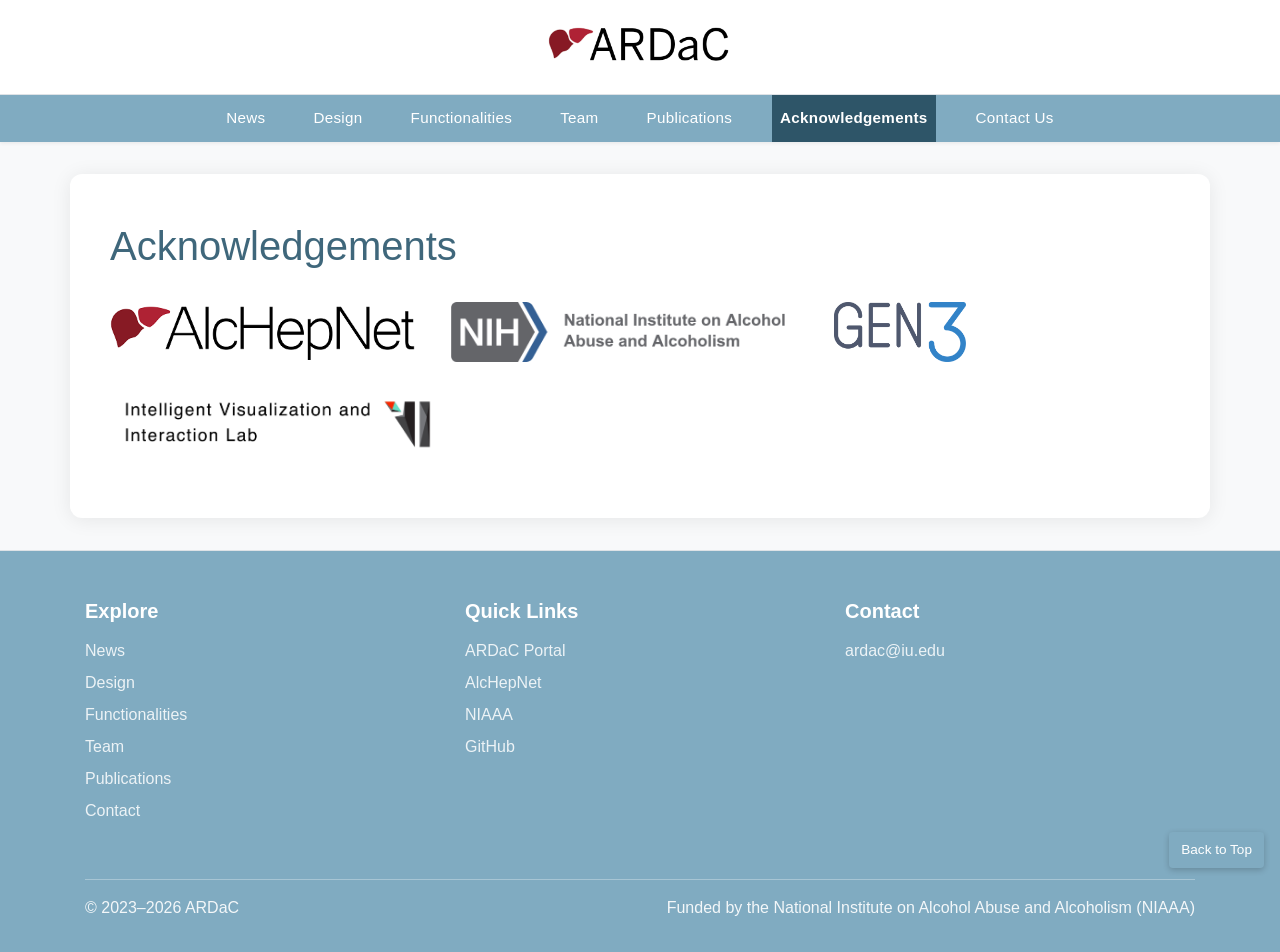
==== src/acknowledgements.html @ 9e7c0357 "convert site to multi-page structure and add portal release news" ====
<!doctype html>
<html lang="en">

<head>
    <meta charset="utf-8">
    <meta name="viewport" content="width=device-width, initial-scale=1">
    <title>Acknowledgements &mdash; ARDaC</title>
    <link rel="icon" href="index_files/Logo_ARDac_4_Edit_1.png">
    <link href="bootstrap.min.css" rel="stylesheet">
    <link href="main.css" rel="stylesheet">
    <script src="https://code.jquery.com/jquery-3.6.0.min.js"></script>
</head>

<body>

<nav class="navbar navbar-expand-md">
    <div class="logo-row">
        <a class="navbar-brand" href="index.html">
            <img src="index_files/Logo_ARDac_4_Edit_1.png" alt="ARDaC Logo">
        </a>
    </div>

    <div class="nav-row">
        <div class="container nav-inner">
            <button class="navbar-toggler" type="button" data-toggle="collapse" data-target="#mainNav"
                    aria-controls="mainNav" aria-expanded="false" aria-label="Toggle navigation">
                <span class="navbar-toggler-icon"></span>
            </button>

            <div class="collapse navbar-collapse" id="mainNav">
                <ul class="navbar-nav">
                    <li class="nav-item"><a class="nav-link" href="news.html">News</a></li>
                    <li class="nav-item"><a class="nav-link" href="design.html">Design</a></li>
                    <li class="nav-item"><a class="nav-link" href="functionalities.html">Functionalities</a></li>
                    <li class="nav-item"><a class="nav-link" href="team.html">Team</a></li>
                    <li class="nav-item"><a class="nav-link" href="publications.html">Publications</a></li>
                    <li class="nav-item"><a class="nav-link active" href="acknowledgements.html">Acknowledgements</a></li>
                    <li class="nav-item"><a class="nav-link" href="contact.html">Contact Us</a></li>
                </ul>
            </div>
        </div>
    </div>
</nav>

<main role="main">
    <div class="container marketing">

        <div class="row featurette">
            <div class="col">
                <h2 class="featurette-heading">Acknowledgements</h2>
                <div class="ack-logos">
                    <a href="http://www.alchepnet.org/" target="_blank" rel="noopener">
                        <img src="index_files/Logo_AlcHepNet_4_Edit_2.png" alt="AlcHepNet">
                    </a>
                    <a href="https://www.niaaa.nih.gov/" target="_blank" rel="noopener">
                        <img src="index_files/niaaa-logo.png" alt="NIAAA">
                    </a>
                    <a href="https://gen3.org/" target="_blank" rel="noopener">
                        <img src="index_files/Logo_GEN3.png" alt="Gen3">
                    </a>
                    <a href="https://va.tech.purdue.edu/ivil/index.html" target="_blank" rel="noopener">
                        <img src="index_files/Logo_PIVIL.png" alt="PIVIL">
                    </a>
                </div>
            </div>
        </div>

    </div>
</main>

<div class="back-top-tag">
    <a href="#">Back to Top</a>
</div>

<footer class="footer">
    <div class="container">
        <div class="row">
            <div class="col-md-4 mb-4">
                <h5>Explore</h5>
                <ul>
                    <li><a href="news.html">News</a></li>
                    <li><a href="design.html">Design</a></li>
                    <li><a href="functionalities.html">Functionalities</a></li>
                    <li><a href="team.html">Team</a></li>
                    <li><a href="publications.html">Publications</a></li>
                    <li><a href="contact.html">Contact</a></li>
                </ul>
            </div>

            <div class="col-md-4 mb-4">
                <h5>Quick Links</h5>
                <ul>
                    <li><a href="https://portal.ardac.org/" target="_blank" rel="noopener">ARDaC Portal</a></li>
                    <li><a href="http://www.alchepnet.org/" target="_blank" rel="noopener">AlcHepNet</a></li>
                    <li><a href="https://www.niaaa.nih.gov/" target="_blank" rel="noopener">NIAAA</a></li>
                    <li><a href="https://github.com/Su-informatics-lab/ardac" target="_blank" rel="noopener">GitHub</a></li>
                </ul>
            </div>

            <div class="col-md-4 mb-4">
                <h5>Contact</h5>
                <ul>
                    <li><a href="mailto:ardac@iu.edu">ardac@iu.edu</a></li>
                </ul>
            </div>
        </div>

        <hr>

        <div class="row align-items-center">
            <div class="col-md-6">
                <p class="copyright">&copy; 2023&ndash;2026 ARDaC</p>
            </div>
            <div class="col-md-6 text-md-right">
                <p class="copyright">Funded by the National Institute on Alcohol Abuse and Alcoholism (NIAAA)</p>
            </div>
        </div>
    </div>
</footer>

<script src="popper.min.js"></script>
<script src="bootstrap.min.js"></script>
<script src="site.js"></script>

</body>
</html>
---- src/main.css ----
/* CSS Variables for Color Theme - mirrors AlcHepNet */
:root {
    --navbar-bg-color: #80abc1;
    --dropdown-bg-color: #2e5568;
    --title-color: #3f677b;
    --btn-primary-bg: #80abc1;
    --btn-primary-hover: #0056b3;
    --footer-bg-color: #80abc1;
    --accent-color: #8b0000;
}

/* GLOBAL STYLES
-------------------------------------------------- */
strong {
    font-weight: 500;
}

body {
    color: #000;
    padding-top: 0;
    padding-bottom: 0;
    background-color: #f8f9fa;
    min-height: 100vh;
    display: flex;
    flex-direction: column;
    font-family: Arial, Helvetica, sans-serif;
}

main {
    flex: 1;
    padding: 0;
}

/* NAVBAR STYLES
-------------------------------------------------- */
.navbar {
    border-bottom: none;
    padding: 0;
    flex-direction: column !important;
    align-items: stretch !important;
    margin-bottom: 0;
    position: sticky;
    top: 0;
    z-index: 1030;
    background-color: #ffffff;
    box-shadow: 0 1px 4px rgba(0, 0, 0, 0.08);
}

/* Logo Row (centered) */
.logo-row {
    display: flex;
    align-items: center;
    justify-content: center;
    padding: 0.75rem 1rem;
    margin-bottom: 0;
    border-bottom: 1px solid #dee2e6;
    background-color: #ffffff;
}

.navbar-brand {
    margin: 0;
    flex-shrink: 0;
}

.navbar-brand > img {
    max-height: 60px;
    width: auto;
}

/* Navigation row (teal bar spans full page; nav links aligned to card width) */
.nav-row {
    background-color: var(--navbar-bg-color);
    padding: 0;
    margin: 0;
    position: relative;
}

.nav-row .nav-inner {
    display: flex;
    flex-wrap: nowrap;
    align-items: stretch;
    padding-left: 0;
    padding-right: 0;
}

.nav-row .navbar-collapse {
    flex: 1 1 auto;
}

.navbar-nav {
    flex-direction: row !important;
    margin: 0 auto;
    justify-content: center;
    padding: 0;
}

.navbar-nav .nav-item {
    margin: 0 1rem;
}

.navbar-nav .nav-link {
    font-size: 0.95rem;
    font-weight: 400;
    color: #ffffff !important;
    padding: 0.75rem 1rem;
    letter-spacing: 0.02em;
    transition: background-color 0.2s ease;
    display: flex;
    align-items: center;
    outline: none;
    border: none;
}

.navbar-nav .nav-link:hover,
.navbar-nav .nav-link:focus {
    color: #ffffff !important;
    background-color: var(--dropdown-bg-color);
    text-decoration: none;
}

.navbar-nav .nav-link.active {
    color: #ffffff !important;
    background-color: var(--dropdown-bg-color);
    font-weight: 600;
}

.navbar-toggler {
    border: 1px solid rgba(255, 255, 255, 0.6);
    padding: 0.35rem 0.6rem;
    align-self: center;
    margin: 0.4rem 0;
}

.navbar-toggler-icon {
    background-image: url("data:image/svg+xml,%3csvg xmlns='http://www.w3.org/2000/svg' width='30' height='30' viewBox='0 0 30 30'%3e%3cpath stroke='rgba(255, 255, 255, 0.9)' stroke-linecap='round' stroke-miterlimit='10' stroke-width='2' d='M4 7h22M4 15h22M4 23h22'/%3e%3c/svg%3e");
}

/* HEADINGS & TYPOGRAPHY
-------------------------------------------------- */
h1, h2, h3, h4, h5, h6,
.h1, .h2, .h3, .h4, .h5, .h6 {
    margin-bottom: 1rem;
    color: var(--title-color);
}

.lead {
    font-size: 1.15rem;
    font-weight: 300;
    line-height: 1.6;
}

/* MARKETING CONTAINER (main content card)
-------------------------------------------------- */
.container.marketing {
    background: #ffffff;
    padding: 3rem 2.5rem;
    margin-top: 2rem;
    margin-bottom: 2rem;
    border-radius: 12px;
    box-shadow: 0 2px 20px rgba(0, 0, 0, 0.08);
}

.marketing .featurette-heading {
    font-size: 2.25rem;
    font-weight: 500;
    color: var(--title-color);
    margin-bottom: 1rem;
}

.marketing h3 {
    font-size: 1.5rem;
    font-weight: 500;
    color: var(--title-color);
}

.marketing p:not(.lead) {
    font-size: 1.05rem;
    line-height: 1.6;
}

.marketing img {
    display: block;
    margin: 1.5rem auto;
    max-width: 100%;
    height: auto;
}

.featurette-divider {
    margin: 2.5rem 0;
    border-top: 1px solid #e0e0e0;
}

/* Hero image (top banner under navbar) */
.hero-banner {
    text-align: center;
    padding: 2rem 1rem 0 1rem;
}

.hero-banner img {
    max-width: 100%;
    height: auto;
    margin: 0 auto;
}

/* NEWS CARD
-------------------------------------------------- */
.news-card {
    background: #ffffff;
    border-left: 4px solid var(--accent-color);
    padding: 1.25rem 1.5rem;
    box-shadow: 0 1px 3px rgba(0, 0, 0, 0.05);
}

.news-card:first-of-type {
    border-top-left-radius: 4px;
    border-top-right-radius: 4px;
}

.news-card:last-of-type {
    border-bottom-left-radius: 4px;
    border-bottom-right-radius: 4px;
    margin-bottom: 1.5rem;
}

.news-card h3 {
    font-size: 1.5rem;
    color: var(--accent-color);
    margin-top: 0;
    margin-bottom: 0.75rem;
}

.news-card p {
    margin-bottom: 0.5rem;
}

.news-card .news-date {
    color: #6c757d;
    font-size: 0.9rem;
    font-weight: 600;
    margin-bottom: 0.75rem;
}

.news-card ul {
    margin-bottom: 0.5rem;
}

.news-card a.agenda-link {
    color: var(--accent-color);
    font-weight: 600;
    text-decoration: none;
}

.news-card a.agenda-link:hover {
    text-decoration: underline;
}

.more-link {
    display: inline-block;
    margin-top: 0.5rem;
    color: var(--accent-color);
    font-weight: 600;
    text-decoration: none;
}

.more-link:hover {
    text-decoration: underline;
}

/* TEAM SECTION
-------------------------------------------------- */
.team-group {
    margin-bottom: 1.5rem;
}

.team-group h4 {
    font-size: 1.15rem;
    font-weight: 600;
    color: var(--title-color);
    margin-top: 1.25rem;
    margin-bottom: 0.5rem;
}

.team-group ul {
    padding-left: 1.5rem;
}

.team-group li {
    line-height: 1.6;
}

/* PUBLICATIONS
-------------------------------------------------- */
.pub-list {
    list-style: none;
    padding-left: 0;
}

.pub-list > li {
    margin-bottom: 1rem;
    padding-left: 1.5rem;
    position: relative;
    line-height: 1.5;
}

.pub-list > li::before {
    content: "•";
    color: var(--title-color);
    position: absolute;
    left: 0.25rem;
    font-weight: bold;
}

.pub-list a {
    color: #0056b3;
    word-break: break-word;
}

/* ACKNOWLEDGEMENTS LOGO STRIP
-------------------------------------------------- */
.ack-logos {
    display: flex;
    flex-wrap: wrap;
    align-items: center;
    gap: 2rem;
    padding: 1rem 0;
}

.ack-logos a {
    display: inline-flex;
    align-items: center;
    transition: opacity 0.2s ease;
}

.ack-logos a:hover {
    opacity: 0.7;
}

.ack-logos img {
    height: 60px;
    width: auto;
    margin: 0;
}

/* CONTACT
-------------------------------------------------- */
.contact-block a {
    color: var(--accent-color);
    text-decoration: none;
    font-weight: 500;
}

.contact-block a:hover {
    text-decoration: underline;
}

/* READ MORE TOGGLE
-------------------------------------------------- */
.readMore {
    display: none;
    color: var(--accent-color);
    cursor: pointer;
    font-weight: 500;
}

.moreText {
    display: inline;
}

/* FOOTER STYLES
-------------------------------------------------- */
.footer {
    background-color: var(--footer-bg-color);
    border-top: 1px solid #dee2e6;
    padding: 3rem 0 2rem 0;
    margin-top: auto;
    color: #ffffff;
}

.footer h5 {
    color: #ffffff;
    font-weight: 600;
    margin-bottom: 1rem;
}

.footer ul {
    list-style: none;
    padding-left: 0;
}

.footer ul li {
    margin-bottom: 0.5rem;
}

.footer a {
    color: rgba(255, 255, 255, 0.85);
    text-decoration: none;
    transition: color 0.2s ease;
}

.footer a:hover {
    color: #ffffff;
    text-decoration: underline;
}

.footer hr {
    border-color: rgba(255, 255, 255, 0.3);
}

.footer .copyright {
    color: rgba(255, 255, 255, 0.9);
    margin: 0;
}

/* BACK TO TOP
-------------------------------------------------- */
.back-top-tag {
    position: fixed;
    bottom: 2rem;
    right: 1rem;
    background-color: var(--navbar-bg-color);
    color: #ffffff;
    padding: 0.5rem 0.75rem;
    border-radius: 4px;
    font-size: 0.85rem;
    box-shadow: 0 2px 6px rgba(0, 0, 0, 0.2);
    z-index: 999;
}

.back-top-tag a {
    color: #ffffff;
    text-decoration: none;
}

.back-top-tag a:hover {
    text-decoration: underline;
}

/* RESPONSIVE DESIGN
-------------------------------------------------- */
@media (min-width: 40em) {
    .marketing .featurette-heading {
        font-size: 2.5rem;
    }
}

@media (max-width: 992px) {
    .container.marketing {
        padding: 2rem 1.5rem;
    }
}

@media (max-width: 768px) {
    .logo-row {
        padding: 0.75rem 0.5rem;
    }

    .navbar-brand > img {
        max-height: 50px;
    }

    .nav-row {
        padding: 0;
        flex-wrap: wrap;
    }

    .nav-row .navbar-collapse {
        flex-basis: 100%;
    }

    .navbar-nav {
        flex-direction: column !important;
        margin: 0;
        width: 100%;
    }

    .navbar-nav .nav-item {
        margin-right: 0;
        border-bottom: 1px solid rgba(255, 255, 255, 0.15);
    }

    .navbar-nav .nav-link {
        padding: 0.75rem 1rem;
    }

    .marketing .featurette-heading {
        font-size: 1.75rem;
    }

    .ack-logos {
        gap: 1.25rem;
        justify-content: center;
    }

    .ack-logos img {
        height: 45px;
    }

    .container.marketing {
        padding: 1.5rem 1rem;
    }

    /* Show Read More toggle on mobile */
    .readMore {
        display: inline;
    }
    .moreText {
        display: none;
    }
}
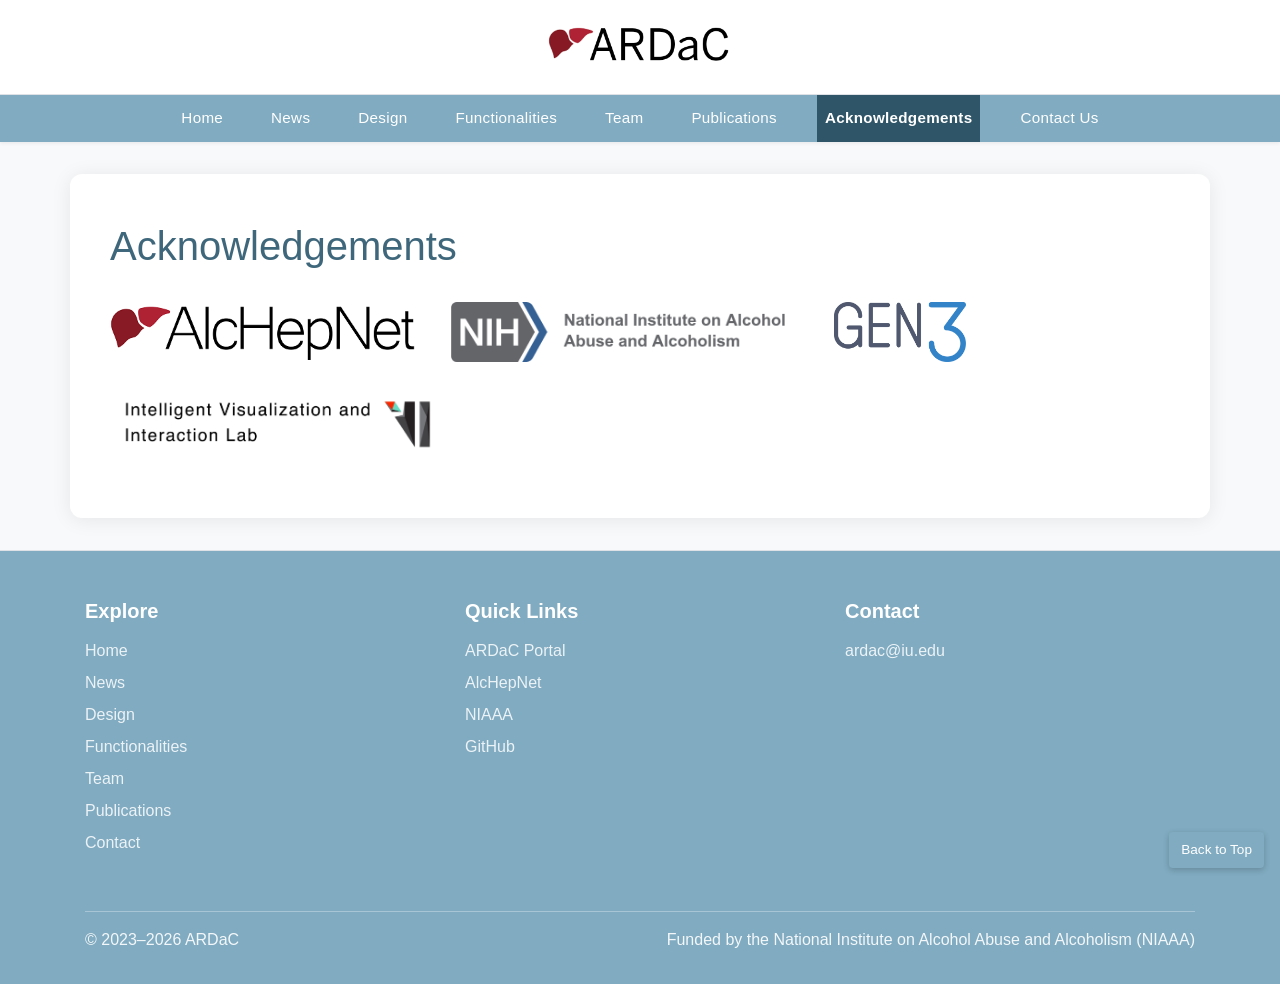
==== commit fce436ff: "add Home link to navbar and footer" ====
--- a/src/acknowledgements.html
+++ b/src/acknowledgements.html
@@ -29,6 +29,7 @@
 
             <div class="collapse navbar-collapse" id="mainNav">
                 <ul class="navbar-nav">
+                    <li class="nav-item"><a class="nav-link" href="index.html">Home</a></li>
                     <li class="nav-item"><a class="nav-link" href="news.html">News</a></li>
                     <li class="nav-item"><a class="nav-link" href="design.html">Design</a></li>
                     <li class="nav-item"><a class="nav-link" href="functionalities.html">Functionalities</a></li>
@@ -78,6 +79,7 @@
             <div class="col-md-4 mb-4">
                 <h5>Explore</h5>
                 <ul>
+                    <li><a href="index.html">Home</a></li>
                     <li><a href="news.html">News</a></li>
                     <li><a href="design.html">Design</a></li>
                     <li><a href="functionalities.html">Functionalities</a></li>
